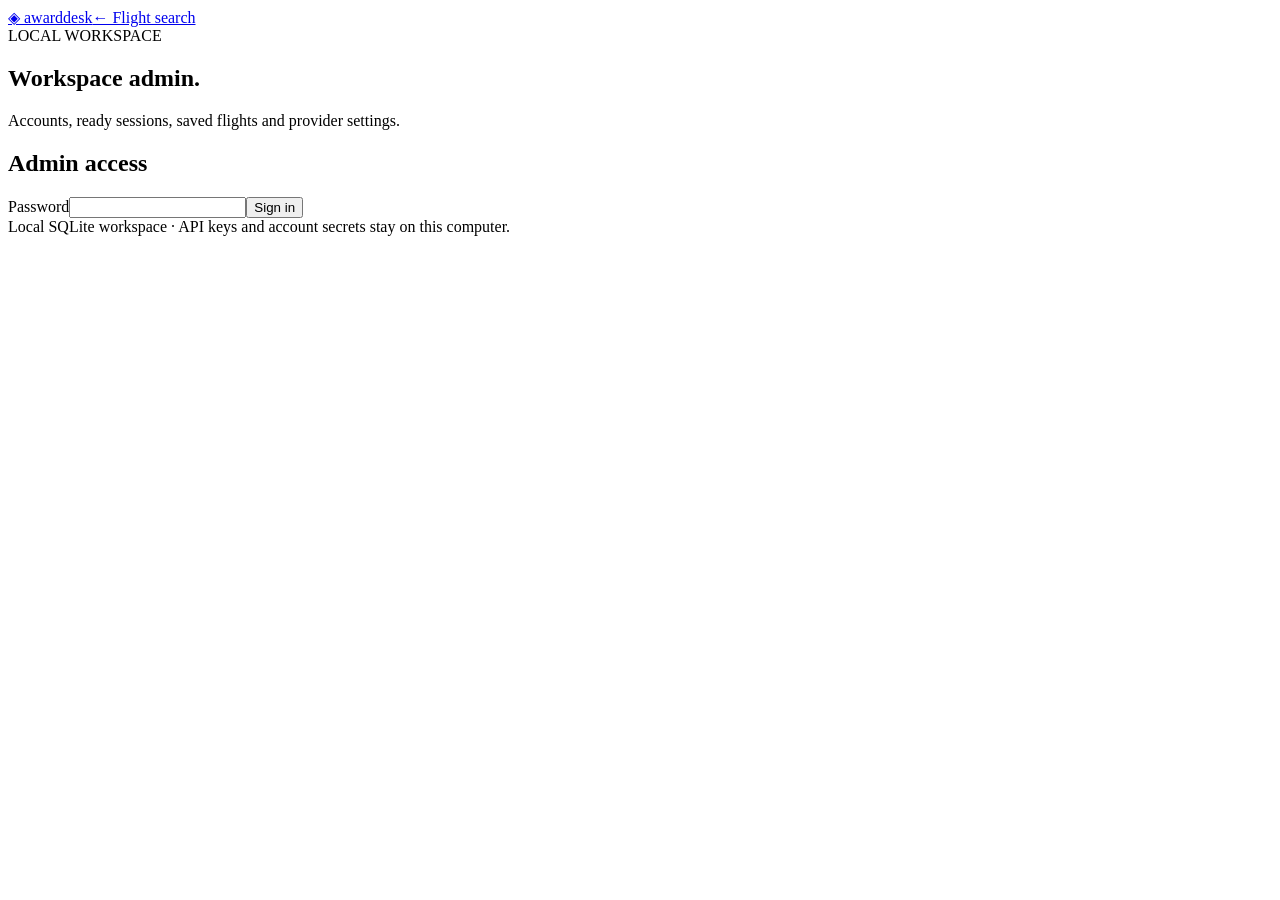
==== internal/web/assets/admin.html @ 1d559313 "Add SQLite workspace, multi-account EVA workers and admin dashboard" ====
<!doctype html>
<html lang="en">
  <head>
    <meta charset="utf-8" />
    <meta name="viewport" content="width=device-width,initial-scale=1" />
    <title>Awarddesk · Admin</title>
    <link rel="stylesheet" href="/app.css" />
    <link rel="stylesheet" href="/admin.css" />
    <script src="/admin.js" defer></script>
  </head>
  <body>
    <header>
      <a class="brand" href="/">◈ <span>awarddesk</span></a
      ><a class="admin-link" href="/">← Flight search</a>
    </header>
    <main>
      <section class="intro">
        <div class="eyebrow">LOCAL WORKSPACE</div>
        <h1>Workspace admin.</h1>
        <p>Accounts, ready sessions, saved flights and provider settings.</p>
      </section>
      <p id="message" role="status" aria-live="polite"></p>
      <section id="login-panel" class="search-panel">
        <h2>Admin access</h2>
        <form id="login-form">
          <label for="admin-password">Password</label
          ><input
            id="admin-password"
            type="password"
            autocomplete="current-password"
            required
          /><button class="primary" type="submit">Sign in</button>
        </form>
      </section>
      <div id="workspace" hidden>
        <div class="admin-toolbar">
          <nav aria-label="Admin sections">
            <a href="#accounts">Accounts &amp; sessions</a
            ><a href="#flights">Saved flights</a><a href="#searches">Searches</a
            ><a href="#proxies">Proxies</a><a href="#settings">Settings</a>
          </nav>
          <button id="logout" class="secondary">Sign out</button>
        </div>
        <div id="summary" class="stats"></div>
        <section id="accounts" class="search-panel">
          <div class="panel-top">
            <h2>Accounts &amp; sessions</h2>
            <button id="new-account" class="secondary">Add EVA account</button>
          </div>
          <p class="hint">
            One active search per account. Separate accounts run concurrently.
            Background preparation checks idle accounts every five minutes and
            refreshes expired sessions.
          </p>
          <div id="account-list"></div>
          <form id="account-form" hidden>
            <h3 id="account-heading">Add EVA account</h3>
            <input name="id" type="hidden" />
            <div class="admin-grid">
              <label>Label<input name="label" required maxlength="120" /></label
              ><label
                >EVA email<input name="email" type="email" required /></label
              ><label
                >EVA password<input
                  name="password"
                  type="password"
                  autocomplete="new-password"
                  placeholder="Leave empty to keep existing" /></label
              ><label
                >Outlook email<input
                  name="outlookEmail"
                  type="email"
                  required /></label
              ><label
                >Outlook OAuth client ID<input
                  name="clientId"
                  required /></label
              ><label
                >Outlook refresh token<input
                  name="refreshToken"
                  type="password"
                  autocomplete="new-password"
                  placeholder="Leave empty to keep existing"
              /></label>
            </div>
            <label class="check"
              ><input name="enabled" type="checkbox" checked /> Enabled</label
            >
            <div class="ana-actions">
              <button class="primary" type="submit">Save account</button
              ><button id="cancel-account" class="secondary" type="button">
                Cancel
              </button>
            </div>
          </form>
        </section>
        <section id="flights" class="search-panel">
          <div class="panel-top">
            <h2>Saved flights</h2>
            <button id="clear-cache" class="secondary">
              Clear flight cache
            </button>
          </div>
          <p class="hint">
            Complete results are reused for 30 minutes by default. Live searches
            bypass expired entries. Cached results retain their original
            retrieval time.
          </p>
          <div id="flight-list"></div>
          <details id="cache-details" hidden>
            <summary>Cached result details</summary>
            <pre id="cache-json"></pre>
          </details>
        </section>
        <section id="searches" class="search-panel">
          <h2>Ongoing &amp; recent searches</h2>
          <p class="hint">
            Bounded workers queue searches when all accounts are busy. Identical
            ongoing queries share one job. Interrupted searches are recorded on
            restart.
          </p>
          <div id="job-list"></div>
        </section>
        <section id="proxies" class="search-panel">
          <h2>Sticky proxies</h2>
          <p class="hint">
            One authenticated Evomi endpoint per line. Each fresh login gets a
            new locked sticky ID; saved sessions keep their exact proxy. Changes
            apply to new leases. Removing a session’s endpoint requires that
            session to be prepared again.
          </p>
          <p id="proxy-count" class="hint"></p>
          <button id="edit-proxies" class="secondary" type="button">
            Edit proxy list
          </button>
          <form id="proxy-form" hidden>
            <label for="proxy-list">Proxy list</label
            ><textarea
              id="proxy-list"
              rows="9"
              spellcheck="false"
              autocomplete="off"
            ></textarea
            ><button class="primary" type="submit">Save proxies</button>
          </form>
        </section>
        <section id="settings" class="search-panel">
          <h2>Settings &amp; API keys</h2>
          <p class="hint">
            Saved immediately. EVA uses updates when an account next becomes
            idle. ANA and BA startup settings require a server restart. Empty
            secret fields keep their current value; use Clear to remove a key.
          </p>
          <form id="settings-form">
            <div id="setting-fields" class="admin-grid"></div>
            <div class="admin-grid">
              <label
                >Add setting name<input
                  id="new-setting-key"
                  placeholder="SETTING_NAME" /></label
              ><label
                >Value<input
                  id="new-setting-value"
                  type="password"
                  autocomplete="off"
              /></label>
            </div>
            <button class="primary" type="submit">Save settings</button>
          </form>
          <hr />
          <form id="password-form">
            <label for="new-password">Change admin password</label
            ><input
              id="new-password"
              type="password"
              autocomplete="new-password"
              minlength="4"
              maxlength="72"
              required
            /><button class="secondary" type="submit">
              Change password &amp; sign out
            </button>
          </form>
        </section>
      </div>
    </main>
    <footer>
      Local SQLite workspace · API keys and account secrets stay on this
      computer.
    </footer>
  </body>
</html>
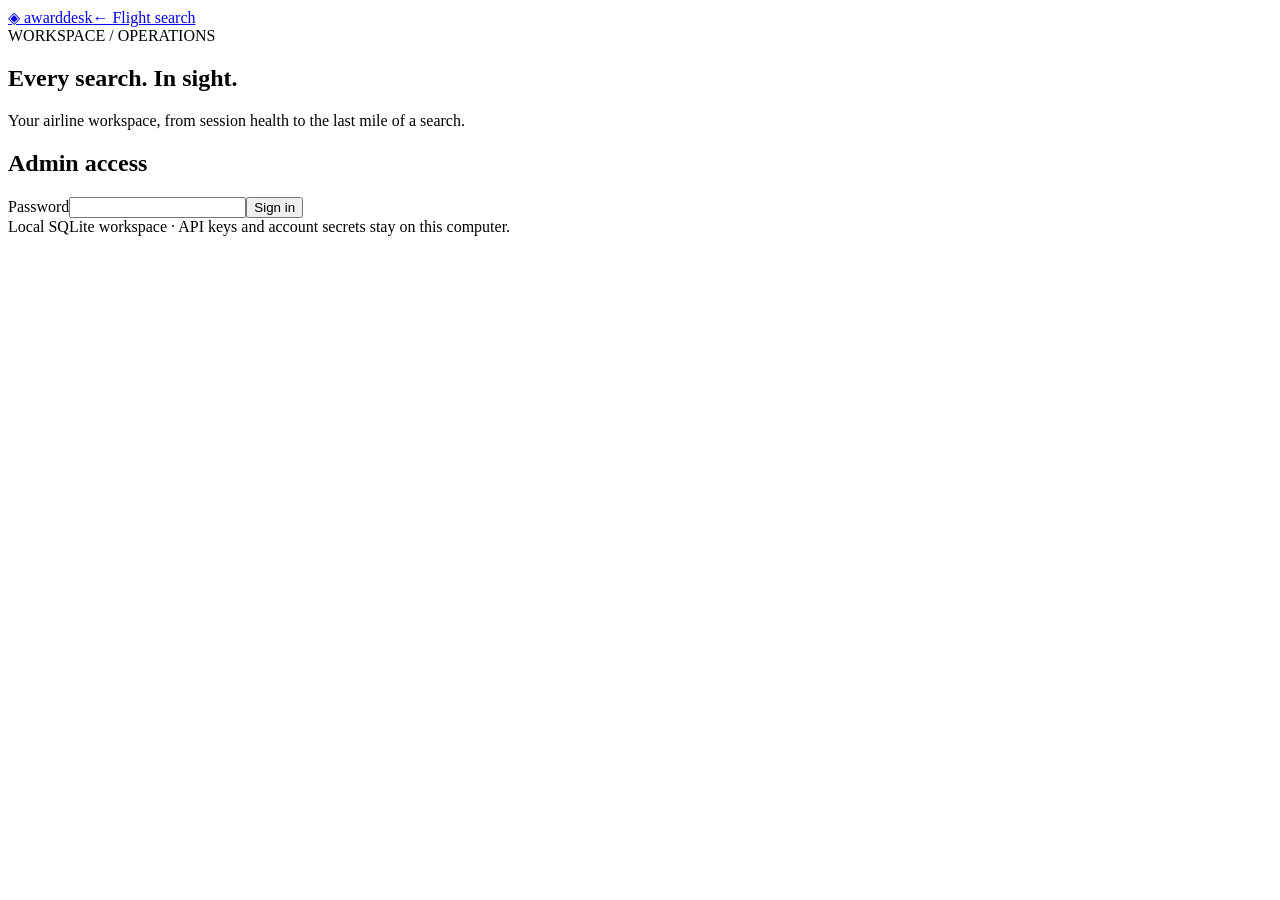
==== commit 8b08f862: "Build comprehensive admin analytics and searchable history dashboard" ====
--- a/internal/web/assets/admin.html
+++ b/internal/web/assets/admin.html
@@ -7,6 +7,7 @@
     <link rel="stylesheet" href="/app.css" />
     <link rel="stylesheet" href="/admin.css" />
     <script src="/admin.js" defer></script>
+    <script src="/admin-dashboard.js" defer></script>
   </head>
   <body>
     <header>
@@ -15,9 +16,12 @@
     </header>
     <main>
       <section class="intro">
-        <div class="eyebrow">LOCAL WORKSPACE</div>
-        <h1>Workspace admin.</h1>
-        <p>Accounts, ready sessions, saved flights and provider settings.</p>
+        <div class="eyebrow">WORKSPACE / OPERATIONS</div>
+        <h1>Every search. In sight.</h1>
+        <p>
+          Your airline workspace, from session health to the last mile of a
+          search.
+        </p>
       </section>
       <p id="message" role="status" aria-live="polite"></p>
       <section id="login-panel" class="search-panel">
@@ -33,157 +37,382 @@
         </form>
       </section>
       <div id="workspace" hidden>
-        <div class="admin-toolbar">
+        <aside class="admin-sidebar">
+          <div class="sidebar-label">WORKSPACE</div>
           <nav aria-label="Admin sections">
-            <a href="#accounts">Accounts &amp; sessions</a
-            ><a href="#flights">Saved flights</a><a href="#searches">Searches</a
-            ><a href="#proxies">Proxies</a><a href="#settings">Settings</a>
+            <a href="#overview" data-nav="overview"><span>◈</span> Overview</a>
+            <a href="#searches" data-nav="searches"
+              ><span>↗</span> Search history <b id="history-badge">0</b></a
+            >
+            <a href="#accounts" data-nav="accounts"
+              ><span>◎</span> Accounts & sessions</a
+            >
+            <a href="#flights" data-nav="flights"
+              ><span>▤</span> Saved flights</a
+            >
+            <div class="sidebar-label">CONFIGURATION</div>
+            <a href="#proxies" data-nav="proxies"
+              ><span>⇄</span> Sticky proxies</a
+            >
+            <a href="#settings" data-nav="settings"
+              ><span>⚙</span> Settings & keys</a
+            >
           </nav>
-          <button id="logout" class="secondary">Sign out</button>
+          <div class="sidebar-bottom">
+            <span class="live-dot"></span> Local SQLite workspace
+            <p id="retention-note">30-day search history</p>
+            <button id="logout" class="secondary">Sign out</button>
+          </div>
+        </aside>
+        <div class="admin-content">
+          <div class="dashboard-top">
+            <div>
+              <div class="eyebrow">CONTROL ROOM</div>
+              <h2 id="view-title">Overview</h2>
+              <p id="view-subtitle">
+                A clear picture of your searches and session health.
+              </p>
+            </div>
+            <div class="dashboard-controls">
+              <label
+                >Time window<select id="analytics-range">
+                  <option value="1h">Last hour</option>
+                  <option value="24h" selected>Last 24 hours</option>
+                  <option value="7d">Last 7 days</option>
+                  <option value="30d">Last 30 days</option>
+                  <option value="all">All retained history</option>
+                </select></label
+              ><button id="refresh-dashboard" class="secondary" type="button">
+                ↻ Refresh</button
+              ><button id="pause-refresh" class="secondary" type="button">
+                Pause live</button
+              ><small id="last-sync" role="status">Connecting…</small>
+            </div>
+          </div>
+          <section id="overview" data-view="overview">
+            <div id="summary" class="stats"></div>
+            <div class="dashboard-grid">
+              <section class="search-panel trend-panel">
+                <div class="panel-top">
+                  <div>
+                    <div class="eyebrow">SEARCH VOLUME</div>
+                    <h2>Activity over time</h2>
+                  </div>
+                  <span id="trend-total" class="chart-total"></span>
+                </div>
+                <div class="chart-legend">
+                  <span class="legend-live">Live success</span
+                  ><span class="legend-failed">Failed</span
+                  ><span class="legend-cache">Cache hit</span
+                  ><span class="legend-other">Other / active</span>
+                </div>
+                <div
+                  id="trend-chart"
+                  role="img"
+                  aria-label="Search activity over time"
+                ></div>
+                <div id="trend-labels" class="chart-labels"></div>
+                <p class="hint">
+                  Each bar groups searches by start time. Hover for exact
+                  counts.
+                </p>
+              </section>
+              <section class="search-panel health-panel">
+                <div class="eyebrow">SESSION FLEET</div>
+                <h2>Ready for takeoff</h2>
+                <div id="fleet-health"></div>
+                <a class="text-link" href="#accounts">Manage accounts ↗</a>
+              </section>
+            </div>
+            <div id="performance-strip" class="performance-strip"></div>
+            <section class="search-panel">
+              <div class="panel-top">
+                <div>
+                  <div class="eyebrow">RIGHT NOW</div>
+                  <h2>Live operations</h2>
+                </div>
+                <span id="active-count" class="pill"></span>
+              </div>
+              <div id="active-searches"></div>
+            </section>
+            <div class="dashboard-grid">
+              <section class="search-panel">
+                <div class="eyebrow">DESTINATIONS</div>
+                <h2>Most searched routes</h2>
+                <div id="route-stats"></div>
+              </section>
+              <section class="search-panel">
+                <div class="eyebrow">DIAGNOSTICS</div>
+                <h2>Where searches stop</h2>
+                <div id="failure-stats"></div>
+              </section>
+            </div>
+            <section class="search-panel">
+              <div class="panel-top">
+                <div>
+                  <div class="eyebrow">LATEST ACTIVITY</div>
+                  <h2>Recent searches</h2>
+                </div>
+                <a href="#searches" class="text-link">View all searches ↗</a>
+              </div>
+              <div id="recent-jobs"></div>
+            </section>
+            <details class="metric-notes">
+              <summary>How these metrics are counted</summary>
+              <p>
+                Success rate = completed ÷ (completed + failed). A completed
+                search with automatic recoveries counts as successful. Live
+                success excludes cache hits. Cancelled, interrupted, running and
+                queued jobs are shown separately and excluded from success-rate
+                denominators. Median and P95 use completed live searches,
+                including queue and retry time. Repeated or coalesced requests
+                sharing a job count once. Separate manual retries are separate
+                jobs; we do not infer that they are the same user journey.
+                Statistics include only retained records in the selected window.
+              </p>
+            </details>
+          </section>
+          <section
+            id="accounts"
+            class="search-panel"
+            data-view="accounts"
+            hidden
+          >
+            <div class="panel-top">
+              <h2>Accounts &amp; sessions</h2>
+              <button id="new-account" class="secondary">
+                Add EVA account
+              </button>
+            </div>
+            <p class="hint">
+              One active search per account. Separate accounts run concurrently.
+              Background preparation checks idle accounts every five minutes and
+              refreshes expired sessions.
+            </p>
+            <div id="account-list"></div>
+            <form id="account-form" hidden>
+              <h3 id="account-heading">Add EVA account</h3>
+              <input name="id" type="hidden" />
+              <div class="admin-grid">
+                <label
+                  >Label<input name="label" required maxlength="120" /></label
+                ><label
+                  >EVA email<input name="email" type="email" required /></label
+                ><label
+                  >EVA password<input
+                    name="password"
+                    type="password"
+                    autocomplete="new-password"
+                    placeholder="Leave empty to keep existing" /></label
+                ><label
+                  >Outlook email<input
+                    name="outlookEmail"
+                    type="email"
+                    required /></label
+                ><label
+                  >Outlook OAuth client ID<input
+                    name="clientId"
+                    required /></label
+                ><label
+                  >Outlook refresh token<input
+                    name="refreshToken"
+                    type="password"
+                    autocomplete="new-password"
+                    placeholder="Leave empty to keep existing"
+                /></label>
+              </div>
+              <label class="check"
+                ><input name="enabled" type="checkbox" checked /> Enabled</label
+              >
+              <div class="ana-actions">
+                <button class="primary" type="submit">Save account</button
+                ><button id="cancel-account" class="secondary" type="button">
+                  Cancel
+                </button>
+              </div>
+            </form>
+          </section>
+          <section id="flights" class="search-panel" data-view="flights" hidden>
+            <div class="panel-top">
+              <h2>Saved flights</h2>
+              <button id="clear-cache" class="secondary">
+                Clear flight cache
+              </button>
+            </div>
+            <p class="hint">
+              Complete results are reused for 30 minutes by default. Live
+              searches bypass expired entries. Cached results retain their
+              original retrieval time.
+            </p>
+            <div id="flight-list"></div>
+            <details id="cache-details" hidden>
+              <summary>Cached result details</summary>
+              <pre id="cache-json"></pre>
+            </details>
+          </section>
+          <section
+            id="searches"
+            class="search-panel"
+            data-view="searches"
+            hidden
+          >
+            <div class="panel-top">
+              <div>
+                <div class="eyebrow">SEARCH LEDGER</div>
+                <h2>All searches</h2>
+              </div>
+              <button id="export-history" class="secondary" type="button">
+                ↓ Export CSV
+              </button>
+            </div>
+            <p class="hint">
+              Every retained search, including live runs, cache hits, failures
+              and recoveries. Open a row for its result and diagnostics.
+            </p>
+            <form id="history-filters" class="history-filters">
+              <label class="history-query"
+                >Find a search<input
+                  id="history-query"
+                  placeholder="Route, airport, date, cabin or search ID"
+                  type="search"
+                  maxlength="100" /></label
+              ><label
+                >Status<select id="history-status">
+                  <option value="">All statuses</option>
+                  <option value="completed">Completed</option>
+                  <option value="failed">Failed</option>
+                  <option value="running">Running</option>
+                  <option value="queued">Queued</option>
+                  <option value="cancelled">Cancelled</option>
+                  <option value="interrupted">Interrupted</option>
+                </select></label
+              ><label
+                >Source<select id="history-mode">
+                  <option value="">Live + cached</option>
+                  <option value="live">Live searches</option>
+                  <option value="cached">Cache hits</option>
+                </select></label
+              ><label
+                >Provider<select id="history-provider">
+                  <option value="">All providers</option>
+                  <option value="eva">EVA Air</option>
+                  <option value="ba">British Airways</option>
+                  <option value="ana">ANA</option>
+                </select></label
+              ><label
+                >Sort<select id="history-sort">
+                  <option value="newest">Newest first</option>
+                  <option value="oldest">Oldest first</option>
+                  <option value="slowest">Longest first</option>
+                </select></label
+              ><button class="primary" type="submit">Apply</button
+              ><button id="reset-history" class="secondary" type="button">
+                Reset
+              </button>
+            </form>
+            <div id="job-list"></div>
+            <div class="pagination">
+              <span id="history-count" aria-live="polite"></span
+              ><label
+                >Rows<select id="history-limit">
+                  <option>25</option>
+                  <option>50</option>
+                  <option>100</option>
+                </select></label
+              ><button id="history-prev" class="secondary" type="button">
+                ← Previous</button
+              ><span id="history-page"></span
+              ><button id="history-next" class="secondary" type="button">
+                Next →
+              </button>
+            </div>
+          </section>
+          <section id="proxies" class="search-panel" data-view="proxies" hidden>
+            <h2>Sticky proxies</h2>
+            <p class="hint">
+              One authenticated Evomi endpoint per line. Each fresh login gets a
+              new locked sticky ID; saved sessions keep their exact proxy.
+              Changes apply to new leases. Removing a session’s endpoint
+              triggers a fresh login on another endpoint.
+            </p>
+            <p id="proxy-count" class="hint"></p>
+            <button id="edit-proxies" class="secondary" type="button">
+              Edit proxy list
+            </button>
+            <form id="proxy-form" hidden>
+              <label for="proxy-list">Proxy list</label
+              ><textarea
+                id="proxy-list"
+                rows="9"
+                spellcheck="false"
+                autocomplete="off"
+              ></textarea
+              ><button class="primary" type="submit">Save proxies</button>
+            </form>
+          </section>
+          <section
+            id="settings"
+            class="search-panel"
+            data-view="settings"
+            hidden
+          >
+            <h2>Settings &amp; API keys</h2>
+            <p class="hint">
+              Saved immediately. EVA uses updates when an account next becomes
+              idle. ANA and BA startup settings require a server restart. Empty
+              secret fields keep their current value; use Clear to remove a key.
+            </p>
+            <form id="settings-form">
+              <div id="setting-fields" class="admin-grid"></div>
+              <div class="admin-grid">
+                <label
+                  >Add setting name<input
+                    id="new-setting-key"
+                    placeholder="SETTING_NAME" /></label
+                ><label
+                  >Value<input
+                    id="new-setting-value"
+                    type="password"
+                    autocomplete="off"
+                /></label>
+              </div>
+              <button class="primary" type="submit">Save settings</button>
+            </form>
+            <hr />
+            <form id="password-form">
+              <label for="new-password">Change admin password</label
+              ><input
+                id="new-password"
+                type="password"
+                autocomplete="new-password"
+                minlength="4"
+                maxlength="72"
+                required
+              /><button class="secondary" type="submit">
+                Change password &amp; sign out
+              </button>
+            </form>
+          </section>
         </div>
-        <div id="summary" class="stats"></div>
-        <section id="accounts" class="search-panel">
-          <div class="panel-top">
-            <h2>Accounts &amp; sessions</h2>
-            <button id="new-account" class="secondary">Add EVA account</button>
-          </div>
-          <p class="hint">
-            One active search per account. Separate accounts run concurrently.
-            Background preparation checks idle accounts every five minutes and
-            refreshes expired sessions.
-          </p>
-          <div id="account-list"></div>
-          <form id="account-form" hidden>
-            <h3 id="account-heading">Add EVA account</h3>
-            <input name="id" type="hidden" />
-            <div class="admin-grid">
-              <label>Label<input name="label" required maxlength="120" /></label
-              ><label
-                >EVA email<input name="email" type="email" required /></label
-              ><label
-                >EVA password<input
-                  name="password"
-                  type="password"
-                  autocomplete="new-password"
-                  placeholder="Leave empty to keep existing" /></label
-              ><label
-                >Outlook email<input
-                  name="outlookEmail"
-                  type="email"
-                  required /></label
-              ><label
-                >Outlook OAuth client ID<input
-                  name="clientId"
-                  required /></label
-              ><label
-                >Outlook refresh token<input
-                  name="refreshToken"
-                  type="password"
-                  autocomplete="new-password"
-                  placeholder="Leave empty to keep existing"
-              /></label>
-            </div>
-            <label class="check"
-              ><input name="enabled" type="checkbox" checked /> Enabled</label
-            >
-            <div class="ana-actions">
-              <button class="primary" type="submit">Save account</button
-              ><button id="cancel-account" class="secondary" type="button">
-                Cancel
-              </button>
-            </div>
-          </form>
-        </section>
-        <section id="flights" class="search-panel">
-          <div class="panel-top">
-            <h2>Saved flights</h2>
-            <button id="clear-cache" class="secondary">
-              Clear flight cache
-            </button>
-          </div>
-          <p class="hint">
-            Complete results are reused for 30 minutes by default. Live searches
-            bypass expired entries. Cached results retain their original
-            retrieval time.
-          </p>
-          <div id="flight-list"></div>
-          <details id="cache-details" hidden>
-            <summary>Cached result details</summary>
-            <pre id="cache-json"></pre>
-          </details>
-        </section>
-        <section id="searches" class="search-panel">
-          <h2>Ongoing &amp; recent searches</h2>
-          <p class="hint">
-            Bounded workers queue searches when all accounts are busy. Identical
-            ongoing queries share one job. Interrupted searches are recorded on
-            restart.
-          </p>
-          <div id="job-list"></div>
-        </section>
-        <section id="proxies" class="search-panel">
-          <h2>Sticky proxies</h2>
-          <p class="hint">
-            One authenticated Evomi endpoint per line. Each fresh login gets a
-            new locked sticky ID; saved sessions keep their exact proxy. Changes
-            apply to new leases. Removing a session’s endpoint requires that
-            session to be prepared again.
-          </p>
-          <p id="proxy-count" class="hint"></p>
-          <button id="edit-proxies" class="secondary" type="button">
-            Edit proxy list
-          </button>
-          <form id="proxy-form" hidden>
-            <label for="proxy-list">Proxy list</label
-            ><textarea
-              id="proxy-list"
-              rows="9"
-              spellcheck="false"
-              autocomplete="off"
-            ></textarea
-            ><button class="primary" type="submit">Save proxies</button>
-          </form>
-        </section>
-        <section id="settings" class="search-panel">
-          <h2>Settings &amp; API keys</h2>
-          <p class="hint">
-            Saved immediately. EVA uses updates when an account next becomes
-            idle. ANA and BA startup settings require a server restart. Empty
-            secret fields keep their current value; use Clear to remove a key.
-          </p>
-          <form id="settings-form">
-            <div id="setting-fields" class="admin-grid"></div>
-            <div class="admin-grid">
-              <label
-                >Add setting name<input
-                  id="new-setting-key"
-                  placeholder="SETTING_NAME" /></label
-              ><label
-                >Value<input
-                  id="new-setting-value"
-                  type="password"
-                  autocomplete="off"
-              /></label>
-            </div>
-            <button class="primary" type="submit">Save settings</button>
-          </form>
-          <hr />
-          <form id="password-form">
-            <label for="new-password">Change admin password</label
-            ><input
-              id="new-password"
-              type="password"
-              autocomplete="new-password"
-              minlength="4"
-              maxlength="72"
-              required
-            /><button class="secondary" type="submit">
-              Change password &amp; sign out
-            </button>
-          </form>
-        </section>
       </div>
     </main>
+    <dialog id="search-detail" aria-labelledby="detail-title">
+      <div class="detail-header">
+        <div>
+          <div class="eyebrow">SEARCH INSPECTOR</div>
+          <h2 id="detail-title">Search details</h2>
+        </div>
+        <button
+          id="close-detail"
+          class="secondary"
+          type="button"
+          aria-label="Close search details"
+        >
+          ✕
+        </button>
+      </div>
+      <div id="detail-body"></div>
+    </dialog>
     <footer>
       Local SQLite workspace · API keys and account secrets stay on this
       computer.
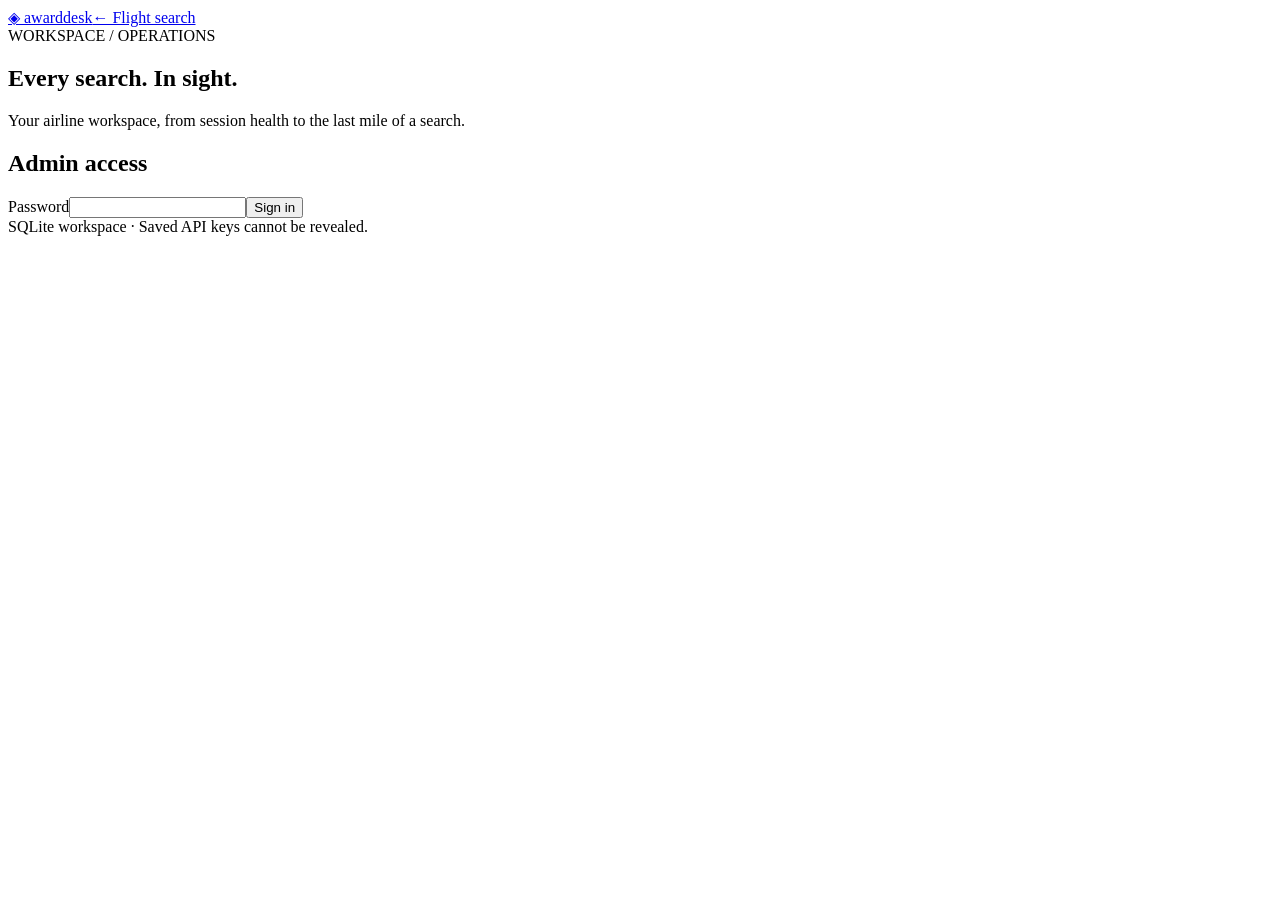
==== commit 25100009: "Allow protected demo admin access and hide saved API keys" ====
--- a/internal/web/assets/admin.html
+++ b/internal/web/assets/admin.html
@@ -6,8 +6,13 @@
     <title>Awarddesk · Admin</title>
     <link rel="stylesheet" href="/app.css" />
     <link rel="stylesheet" href="/admin.css" />
+    <script src="/http.js" defer></script>
+    <script src="/admin-controls.js" defer></script>
     <script src="/admin.js" defer></script>
+    <script src="/admin-accounts.js" defer></script>
     <script src="/admin-dashboard.js" defer></script>
+    <script src="/admin-registration.js" defer></script>
+    <script src="/components.js" defer></script>
   </head>
   <body>
     <header>
@@ -60,7 +65,7 @@
           </nav>
           <div class="sidebar-bottom">
             <span class="live-dot"></span> Local SQLite workspace
-            <p id="retention-note">30-day search history</p>
+            <p id="retention-note">All-time search history</p>
             <button id="logout" class="secondary">Sign out</button>
           </div>
         </aside>
@@ -77,10 +82,10 @@
               <label
                 >Time window<select id="analytics-range">
                   <option value="1h">Last hour</option>
-                  <option value="24h" selected>Last 24 hours</option>
+                  <option value="24h">Last 24 hours</option>
                   <option value="7d">Last 7 days</option>
                   <option value="30d">Last 30 days</option>
-                  <option value="all">All retained history</option>
+                  <option value="all" selected>All-time history</option>
                 </select></label
               ><button id="refresh-dashboard" class="secondary" type="button">
                 ↻ Refresh</button
@@ -168,7 +173,8 @@
                 including queue and retry time. Repeated or coalesced requests
                 sharing a job count once. Separate manual retries are separate
                 jobs; we do not infer that they are the same user journey.
-                Statistics include only retained records in the selected window.
+                History is kept permanently. Statistics reflect the selected
+                time window.
               </p>
             </details>
           </section>
@@ -180,18 +186,127 @@
           >
             <div class="panel-top">
               <h2>Accounts &amp; sessions</h2>
-              <button id="new-account" class="secondary">
-                Add EVA account
-              </button>
+              <div class="row-actions">
+                <button
+                  id="retry-all-setups"
+                  class="secondary"
+                  type="button"
+                  disabled
+                >
+                  Retry / continue setups
+                </button>
+                <button
+                  id="prepare-all-accounts"
+                  class="primary"
+                  type="button"
+                  disabled
+                >
+                  Prepare all accounts
+                </button>
+              </div>
             </div>
             <p class="hint">
               One active search per account. Separate accounts run concurrently.
               Background preparation checks idle accounts every five minutes and
               refreshes expired sessions.
             </p>
-            <div id="account-list"></div>
+            <div
+              id="account-summary"
+              class="account-summary"
+              aria-label="Account status summary"
+            ></div>
+            <div class="account-filters">
+              <label
+                >Find an account<input
+                  id="account-query"
+                  type="search"
+                  placeholder="Search email or label"
+                  autocomplete="off"
+              /></label>
+              <label
+                >Status<select id="account-status">
+                  <option value="all">All statuses</option>
+                  <option value="attention">Needs attention</option>
+                    <option value="retrying">Retry scheduled</option>
+                  <option value="ready">Ready</option>
+                  <option value="preparing">Preparing</option>
+                  <option value="queued">Queued</option>
+                  <option value="searching">Searching</option>
+                  <option value="idle">Not ready</option>
+                  <option value="unconfigured">Unconfigured</option>
+                  <option value="disabled">Disabled</option>
+                </select></label
+              >
+              <button
+                id="reset-account-filters"
+                class="secondary"
+                type="button"
+              >
+                Reset
+              </button>
+            </div>
+            <p id="account-count" class="hint" aria-live="polite"></p>
+            <div
+              id="account-scroll"
+              class="account-scroll"
+              role="region"
+              aria-label="Accounts list"
+              tabindex="0"
+            >
+              <div id="account-list"></div>
+              <div id="account-scroll-sentinel" class="account-load-more">
+                <button id="load-more-accounts" class="secondary" type="button">
+                  Show more accounts
+                </button>
+              </div>
+            </div>
+            <div class="registration-panel">
+              <div class="panel-top">
+                <div>
+                  <div class="eyebrow">BULK ONBOARDING</div>
+                  <h3>Create EVA accounts</h3>
+                </div>
+                <span id="registration-total" class="chart-total"></span>
+              </div>
+              <p class="hint">
+                Paste up to 500 Outlook mailboxes. Each signup uses its own
+                unused sticky proxy and runs within the shared worker limit.
+                Email verification, EVA credentials and saved-session
+                preparation are automatic.
+              </p>
+              <form id="registration-form">
+                <label for="registration-credentials"
+                  >One mailbox per line</label
+                >
+                <textarea
+                  id="registration-credentials"
+                  rows="5"
+                  autocomplete="off"
+                  spellcheck="false"
+                  placeholder="email:password:refresh_token:client_id"
+                  required
+                ></textarea>
+                <p class="hint">
+                  Names, adult birth dates, phone numbers and strong passwords
+                  are generated. Outlook uses OAuth2; mailbox passwords are
+                  discarded. Existing imports are skipped.
+                </p>
+
+                <div class="form-actions">
+                  <button id="start-registration" class="primary" type="submit">
+                    Create accounts &amp; prepare sessions</button
+                  ><span id="registration-message" role="status"></span>
+                </div>
+              </form>
+              <div id="registration-list"></div>
+              <nav
+                id="registration-pages"
+                class="numbered-pagination"
+                aria-label="Account creation pages"
+              ></nav>
+            </div>
             <form id="account-form" hidden>
-              <h3 id="account-heading">Add EVA account</h3>
+              <h3 id="account-heading">Edit EVA account</h3>
               <input name="id" type="hidden" />
               <div class="admin-grid">
                 <label
@@ -221,9 +336,14 @@
                     placeholder="Leave empty to keep existing"
                 /></label>
               </div>
-              <label class="check"
-                ><input name="enabled" type="checkbox" checked /> Enabled</label
-              >
+              <label class="account-switch"
+                ><span>Account enabled</span
+                ><input
+                  name="enabled"
+                  type="checkbox"
+                  role="switch"
+                  checked /><span class="switch-track"><span></span></span
+              ></label>
               <div class="ana-actions">
                 <button class="primary" type="submit">Save account</button
                 ><button id="cancel-account" class="secondary" type="button">
@@ -244,6 +364,23 @@
               searches bypass expired entries. Cached results retain their
               original retrieval time.
             </p>
+            <div class="cache-policy-card">
+              <div>
+                <h3>Flight caching</h3>
+                <p id="cache-policy-description">Loading cache policy…</p>
+              </div>
+              <button
+                id="flight-cache-toggle"
+                class="pill-switch"
+                type="button"
+                role="switch"
+                aria-checked="true"
+                aria-label="Flight caching"
+              >
+                <span class="switch-track"><span></span></span
+                ><span class="switch-label">Enabled</span>
+              </button>
+            </div>
             <div id="flight-list"></div>
             <details id="cache-details" hidden>
               <summary>Cached result details</summary>
@@ -266,8 +403,8 @@
               </button>
             </div>
             <p class="hint">
-              Every retained search, including live runs, cache hits, failures
-              and recoveries. Open a row for its result and diagnostics.
+              Every search, including live runs, cache hits, failures and
+              recoveries. Open a row for its result and diagnostics.
             </p>
             <form id="history-filters" class="history-filters">
               <label class="history-query"
@@ -296,8 +433,6 @@
                 >Provider<select id="history-provider">
                   <option value="">All providers</option>
                   <option value="eva">EVA Air</option>
-                  <option value="ba">British Airways</option>
-                  <option value="ana">ANA</option>
                 </select></label
               ><label
                 >Sort<select id="history-sort">
@@ -319,12 +454,12 @@
                   <option>50</option>
                   <option>100</option>
                 </select></label
-              ><button id="history-prev" class="secondary" type="button">
-                ← Previous</button
-              ><span id="history-page"></span
-              ><button id="history-next" class="secondary" type="button">
-                Next →
-              </button>
+              >
+              <nav
+                id="history-pages"
+                class="numbered-pagination"
+                aria-label="Search history pages"
+              ></nav>
             </div>
           </section>
           <section id="proxies" class="search-panel" data-view="proxies" hidden>
@@ -358,25 +493,37 @@
           >
             <h2>Settings &amp; API keys</h2>
             <p class="hint">
-              Saved immediately. EVA uses updates when an account next becomes
-              idle. ANA and BA startup settings require a server restart. Empty
-              secret fields keep their current value; use Clear to remove a key.
+              Edit saved values and save your changes. Use the eye icon to
+              reveal account secrets. Saved API keys cannot be revealed; leave
+              them blank to keep them, enter a replacement, or use Clear saved key.
+              EVA applies updates
+              when an account next becomes idle. Flight caching applies
+              immediately.
             </p>
             <form id="settings-form">
-              <div id="setting-fields" class="admin-grid"></div>
-              <div class="admin-grid">
-                <label
-                  >Add setting name<input
-                    id="new-setting-key"
-                    placeholder="SETTING_NAME" /></label
-                ><label
-                  >Value<input
-                    id="new-setting-value"
-                    type="password"
-                    autocomplete="off"
-                /></label>
-              </div>
-              <button class="primary" type="submit">Save settings</button>
+              <div id="setting-fields" class="settings-sections"></div>
+              <details class="advanced-settings">
+                <summary>Advanced · add a custom setting</summary>
+                <div class="admin-grid">
+                  <label
+                    >Add setting name<input
+                      id="new-setting-key"
+                      placeholder="SETTING_NAME" /></label
+                  ><label
+                    >Value<input
+                      id="new-setting-value"
+                      type="password"
+                      autocomplete="off"
+                  /></label>
+                </div>
+              </details>
+              <div class="settings-save">
+                <p>
+                  Boolean switches apply when you save. Flight caching applies
+                  immediately.
+                </p>
+                <button class="primary" type="submit">Save settings</button>
+              </div>
             </form>
             <hr />
             <form id="password-form">
@@ -413,9 +560,24 @@
       </div>
       <div id="detail-body"></div>
     </dialog>
+    <dialog
+      id="confirm-dialog"
+      aria-labelledby="confirm-title"
+      aria-describedby="confirm-message"
+    >
+      <div class="confirm-symbol" aria-hidden="true">!</div>
+      <h2 id="confirm-title">Confirm action</h2>
+      <p id="confirm-message"></p>
+      <div class="confirm-actions">
+        <button id="confirm-cancel" class="secondary" type="button">
+          Cancel</button
+        ><button id="confirm-accept" class="primary" type="button">
+          Continue
+        </button>
+      </div>
+    </dialog>
     <footer>
-      Local SQLite workspace · API keys and account secrets stay on this
-      computer.
+      SQLite workspace · Saved API keys cannot be revealed.
     </footer>
   </body>
 </html>
